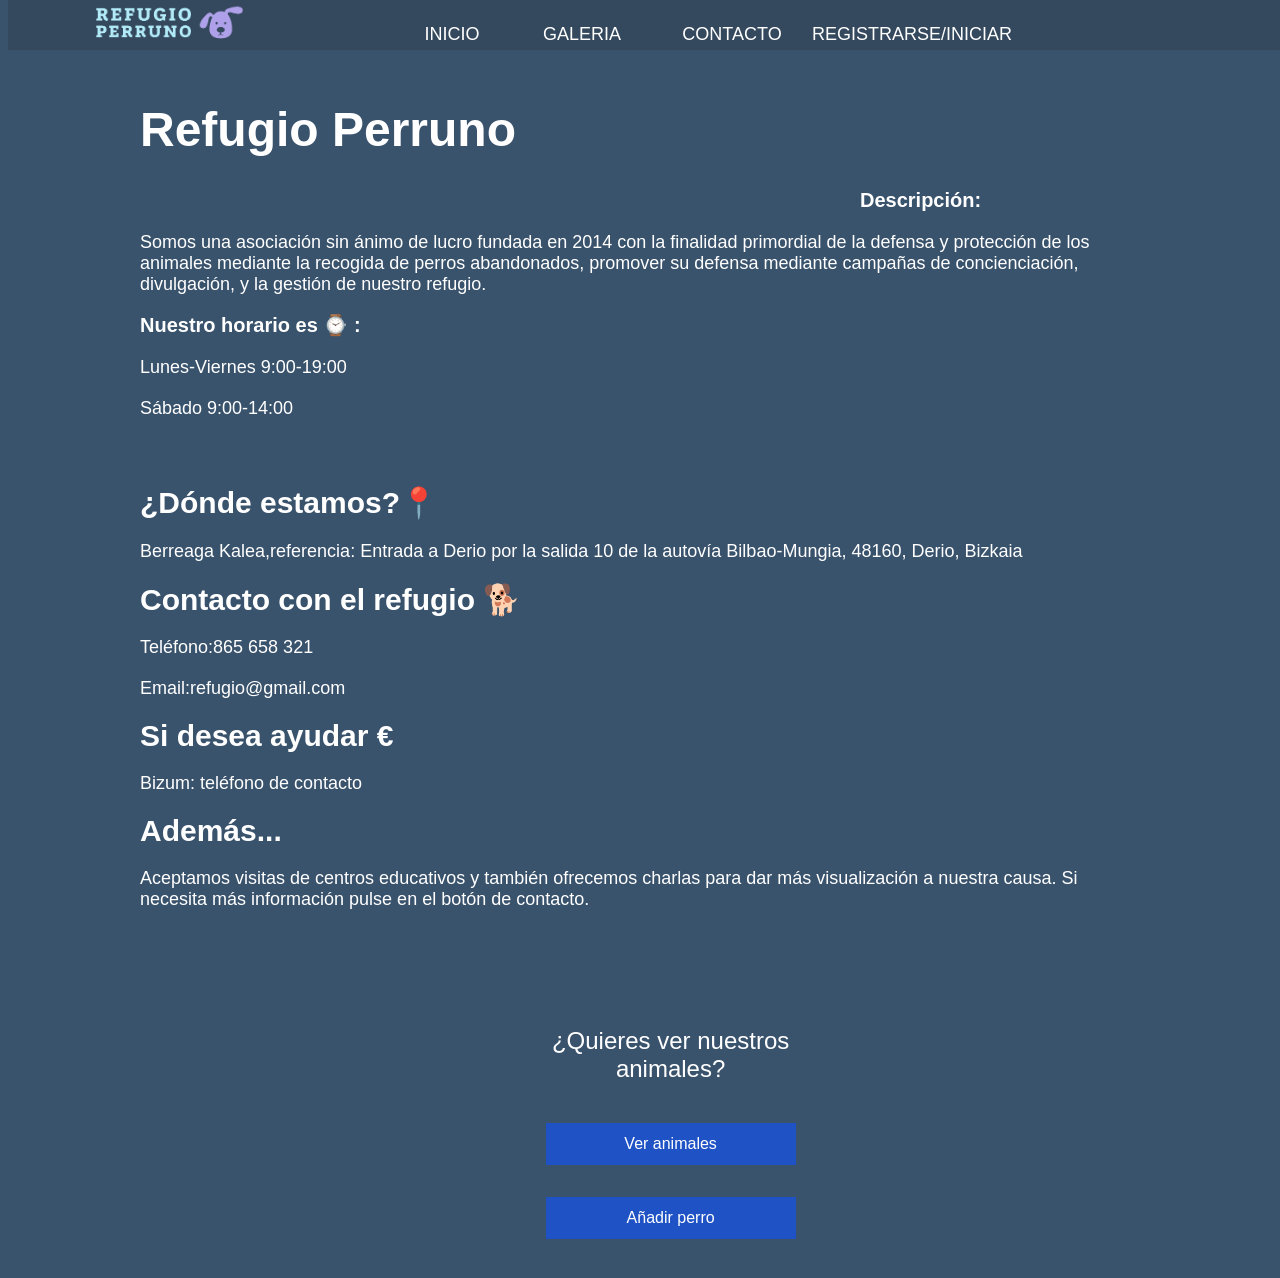
==== app/index.html @ 5a8317a4 "Tildes index" ====
<!DOCTYPE html>
<html lang="en">
<head>
    <meta charset="UTF-8">
    <meta http-equiv="X-UA-Compatible" content="IE=edge">
    <meta name="viewport" content="width=device-width, initial-scale=1.0">
    <title>Pagina principal</title>
    <link rel="stylesheet" href="main.css">
   
</head>
<body>
    <div>
        <nav>
            <ul>
            <a href="index.html">INICIO</a> 
            <a href="galeria.html">GALERIA</a>
            <a href="contacto.html">CONTACTO</a>
            <a href="registroform.php">REGISTRARSE/INICIAR</a>
            <img src="transparente.png" class =logo>
            <div class="animation start-home"></div>
        </ul>
        </nav>
    </div>

    <div class="contenedor">

        <h1 class="titulo">
            Refugio Perruno 
        </h1>
        
        <img src="https://media.quincemil.com/imagenes/2020/12/28212016/DSC_1038-2-1920x1080.jpg" alt="">
        <h1 class="subtitulo"> Descripción:</h1>
        <p>Somos una asociación sin ánimo de lucro fundada en 2014 con la finalidad primordial de la defensa y protección de los animales mediante la recogida de perros abandonados, promover su defensa mediante campañas de concienciación, divulgación, y la gestión de nuestro refugio.</p>
        
        <h1 class= "horario">
            Nuestro horario es &#x231A :
        </h1>
        <p>Lunes-Viernes 9:00-19:00</p>
        <p>Sábado 9:00-14:00</p>
        <br>

        <h1 class="localizacion">
            ¿Dónde estamos?📍
        </h1>
        <p>Berreaga Kalea,referencia: Entrada a Derio por la salida 10 de la autovía Bilbao-Mungia, 48160, Derio, Bizkaia</p>

        <h1 class= "contacto">
            Contacto con el refugio &#128021
        </h1>
        <p>Teléfono:865 658 321</p>
        <p>Email:refugio@gmail.com</p>

        <h1 class= "donacion">
            Si desea ayudar €
        </h1>
        <p>Bizum: teléfono de contacto</p>

        <h1 class= "extra">
            Además...
        </h1>
        <p>Aceptamos visitas de centros educativos y también ofrecemos charlas para dar más visualización a nuestra causa. Si necesita más información pulse en el botón de contacto.</p>
    </div>


   <div class=" botones">

    <p>¿Quieres ver nuestros animales?</p>
    <input class="boton"type="button" value="Ver animales" name="ver.animales" onclick="location='lista.php'">
    <input class="boton" type="button" value="Añadir perro" name="añiadirperro" onclick="location.href='perroform.php'">
   </div>
    
</body>
</html>
---- app/main.css ----
* {
  
    font-family: Arial, Helvetica, sans-serif;
}

.contenedor{
    width: 100%;
    max-width: 1000px;
    margin: auto;
    padding: 60px;
    margin-top: 10px;
   
}

.contenedor img {
    width: 700px;
    float: left;
    margin-right: 20px;
    margin-bottom: 20px;
}

.contenedor p{

    font-size: 18px;
    font-weight: 300;
    margin-top: 20px;

}

.botones {
    text-align: center;
    margin-top: 10px;
}


.title {
    font-size: 40px;
    
}

.subtitulo{

    font-size: 20px;
    font-weight: bolder;
}

.horario{

    font-size: 20px;
    font-weight: bolder;
}

.localizacion {
    font-size: 30px;
    font-weight: bolder;
}

.contacto {
    font-size: 30px;
    font-weight: bolder;
}

.donacion {
    font-size: 30px;
    font-weight: bolder;
}       

.extra {
    font-size: 30px;
    font-weight: bolder;
}



.botones {
    
    padding: 15px 32px;
    display: inline-block;
    font-size: 24px;
    border: none;
    border-radius: 2px;
    text-align: center;
    margin: auto;
    margin-left: 40%;
    width: 250px;
}


nav{
    width: 100%;
    height: 50px;
    background-color:#34495e;
    font-size: 0;
    position: fixed;
    top: 0;
    z-index: 1030; 
}

nav a {
    width: 100%;
    line-height: 60px;
    height: 100%;
    font-size: 18px;
    display: inline-block;
    position:relative;
    z-index: 1;
    text-decoration: none;
    text-transform: uppercase;
    text-align: center;
    color: white;
    cursor: pointer;
}

 nav ul {
    width: 70%;
    margin-left: auto;
}

a:nth-child(1){
    width: 120px;
}

a:nth-child(2){
    width: 140px;
}

a:nth-child(3){
    width: 160px;
}

a:nth-child(4){
    width: 180px;
}


body {

    font-size: 24px;
    font-family: sans-serif;
    background: #3a536d;
    color: white;
    
}

.logo{
    position:relative;
    right: 900px;
    height: 40px;
    bottom:-4px;
  }

.boton {
    width: 100%;
    background: #1f53c5;
    border: none;
    padding: 12px;
    color: white;
    margin: 16px 0;
    font-size: 16px;
}

.h1 {
    margin: auto;
    text-emphasis: none;
}

.texto.imagen {
    float: left;
    width: 100px;
    height: 100px;
}

.texto{
    margin-left: 5px;
    font-family: sans-serif;
}
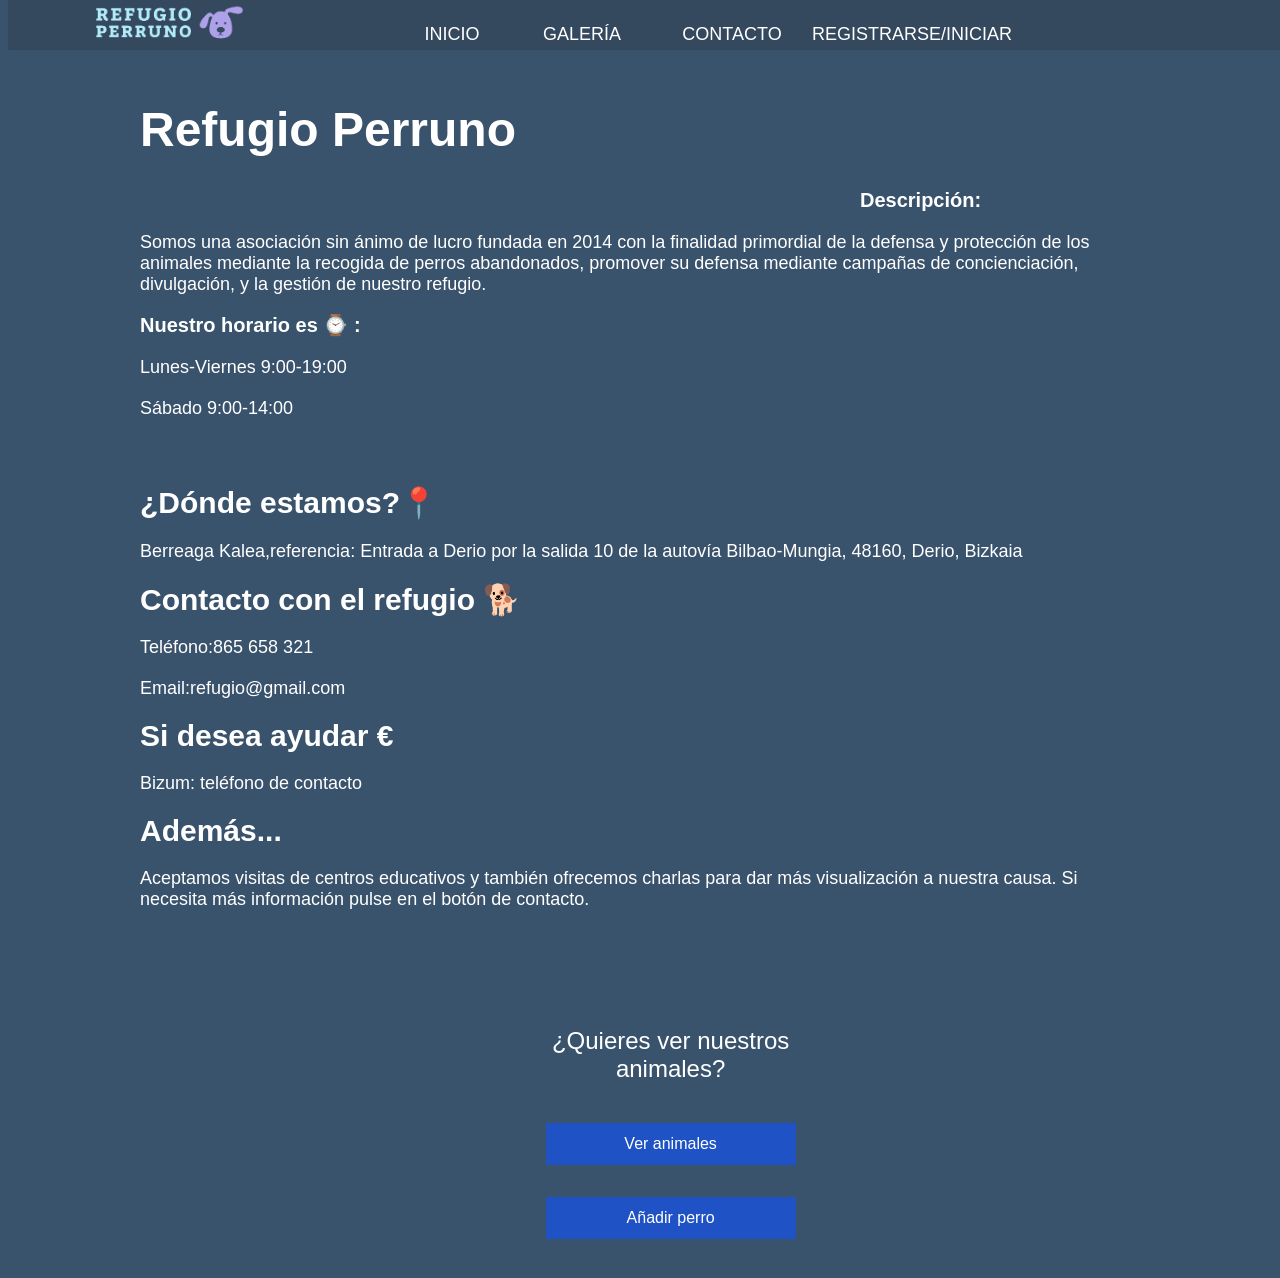
==== commit a8308566: "DIseño y tildes" ====
--- a/app/index.html
+++ b/app/index.html
@@ -13,7 +13,7 @@
         <nav>
             <ul>
             <a href="index.html">INICIO</a> 
-            <a href="galeria.html">GALERIA</a>
+            <a href="galeria.html">GALERÍA</a>
             <a href="contacto.html">CONTACTO</a>
             <a href="registroform.php">REGISTRARSE/INICIAR</a>
             <img src="transparente.png" class =logo>
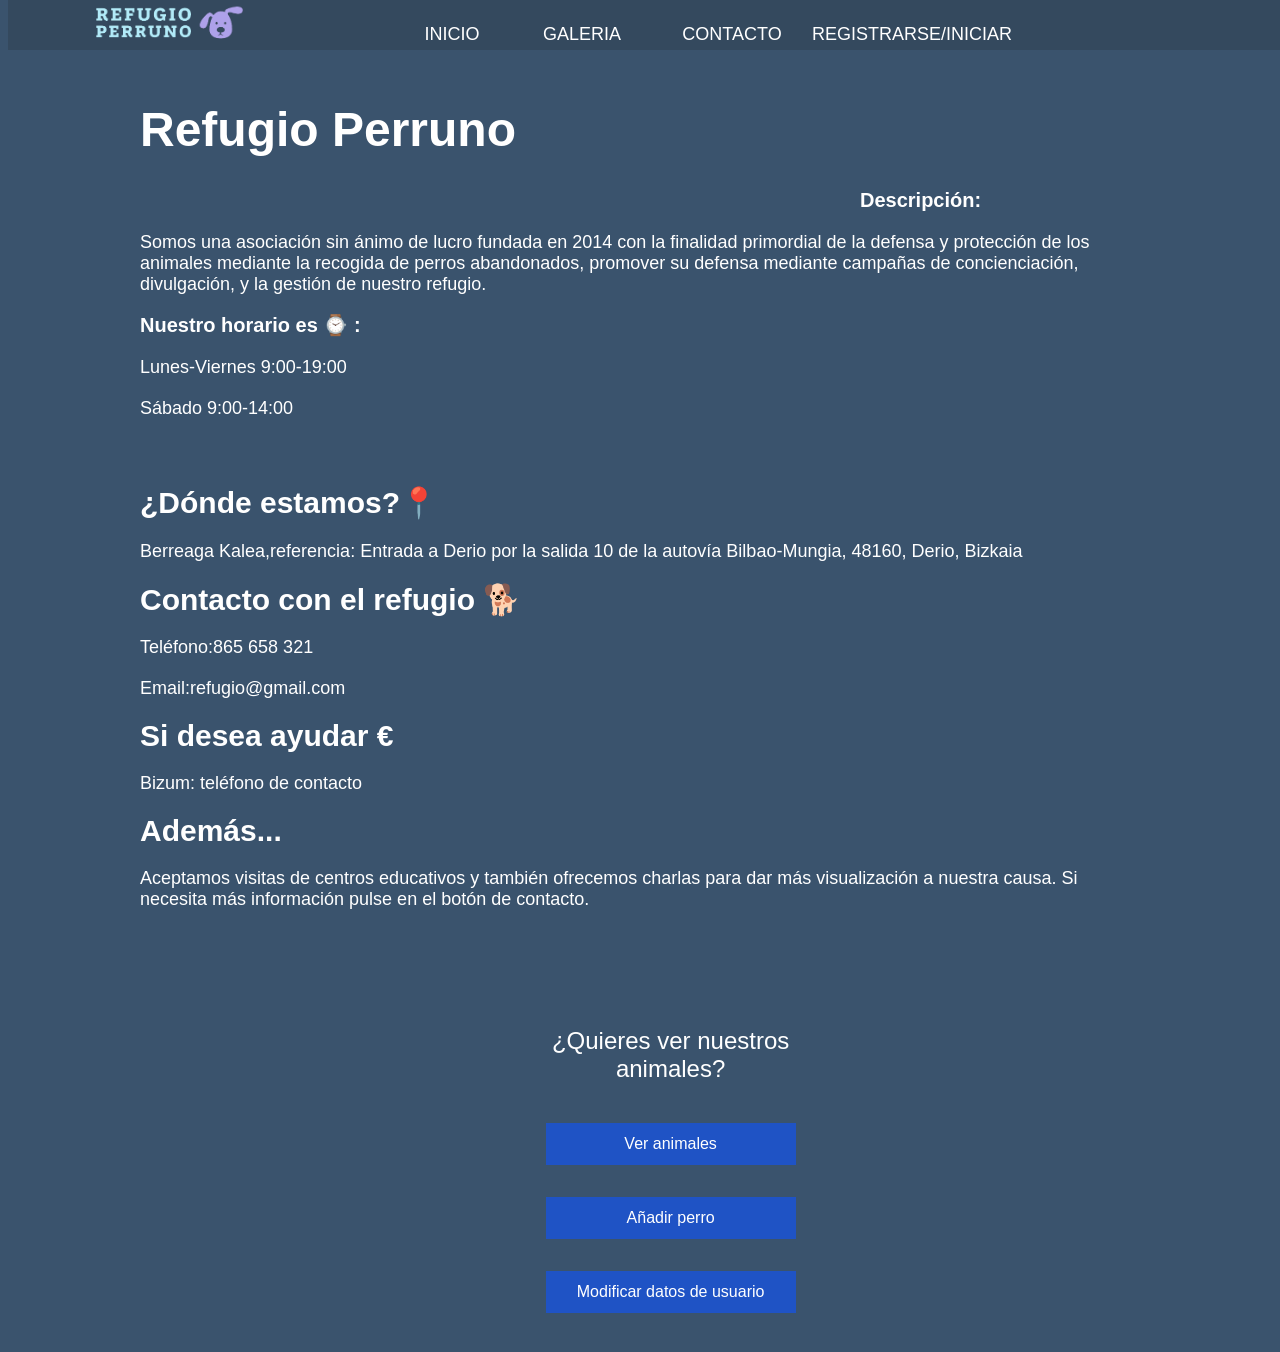
==== commit 5d1e92db: "Boton modificar index actualizado" ====
--- a/app/index.html
+++ b/app/index.html
@@ -13,7 +13,7 @@
         <nav>
             <ul>
             <a href="index.html">INICIO</a> 
-            <a href="galeria.html">GALERÍA</a>
+            <a href="galeria.html">GALERIA</a>
             <a href="contacto.html">CONTACTO</a>
             <a href="registroform.php">REGISTRARSE/INICIAR</a>
             <img src="transparente.png" class =logo>
@@ -67,6 +67,7 @@
     <p>¿Quieres ver nuestros animales?</p>
     <input class="boton"type="button" value="Ver animales" name="ver.animales" onclick="location='lista.php'">
     <input class="boton" type="button" value="Añadir perro" name="añiadirperro" onclick="location.href='perroform.php'">
+    <input class="boton" type="button" value="Modificar datos de usuario" name="moddatos" onclick="location.href='iniciosesion.php'">
    </div>
     
 </body>
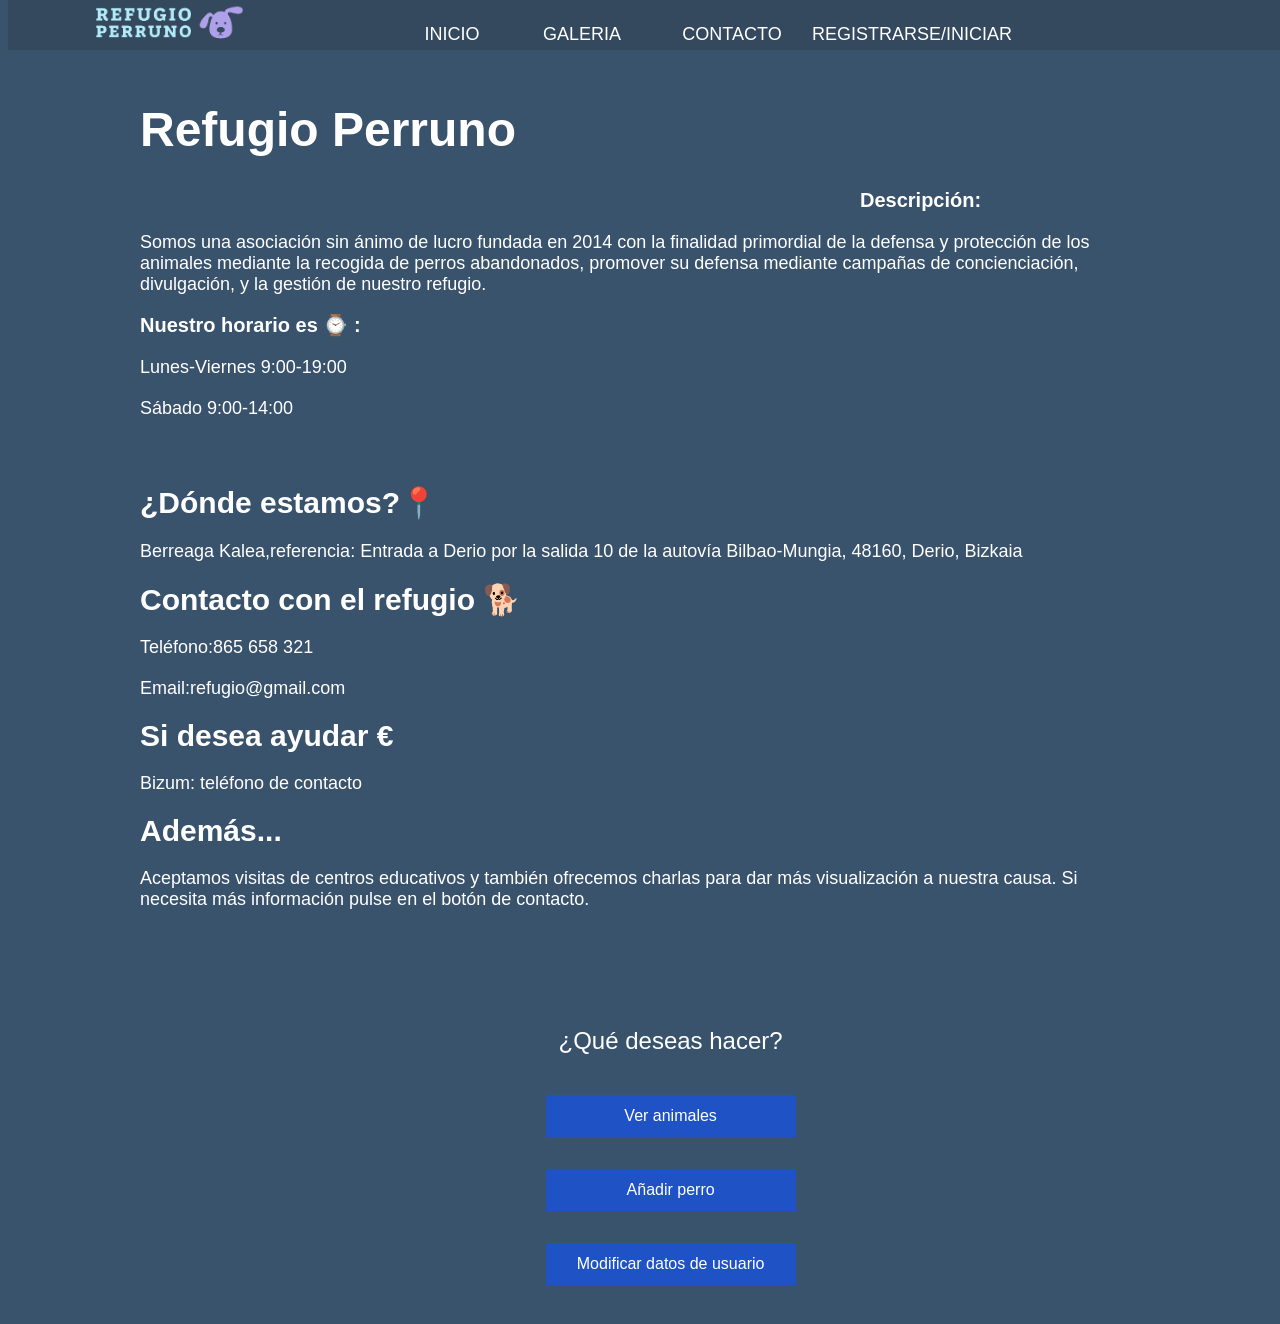
==== commit c3709fb0: "Index modificado" ====
--- a/app/index.html
+++ b/app/index.html
@@ -64,7 +64,7 @@
 
    <div class=" botones">
 
-    <p>¿Quieres ver nuestros animales?</p>
+    <p>¿Qué deseas hacer?</p>
     <input class="boton"type="button" value="Ver animales" name="ver.animales" onclick="location='lista.php'">
     <input class="boton" type="button" value="Añadir perro" name="añiadirperro" onclick="location.href='perroform.php'">
     <input class="boton" type="button" value="Modificar datos de usuario" name="moddatos" onclick="location.href='iniciosesion.php'">
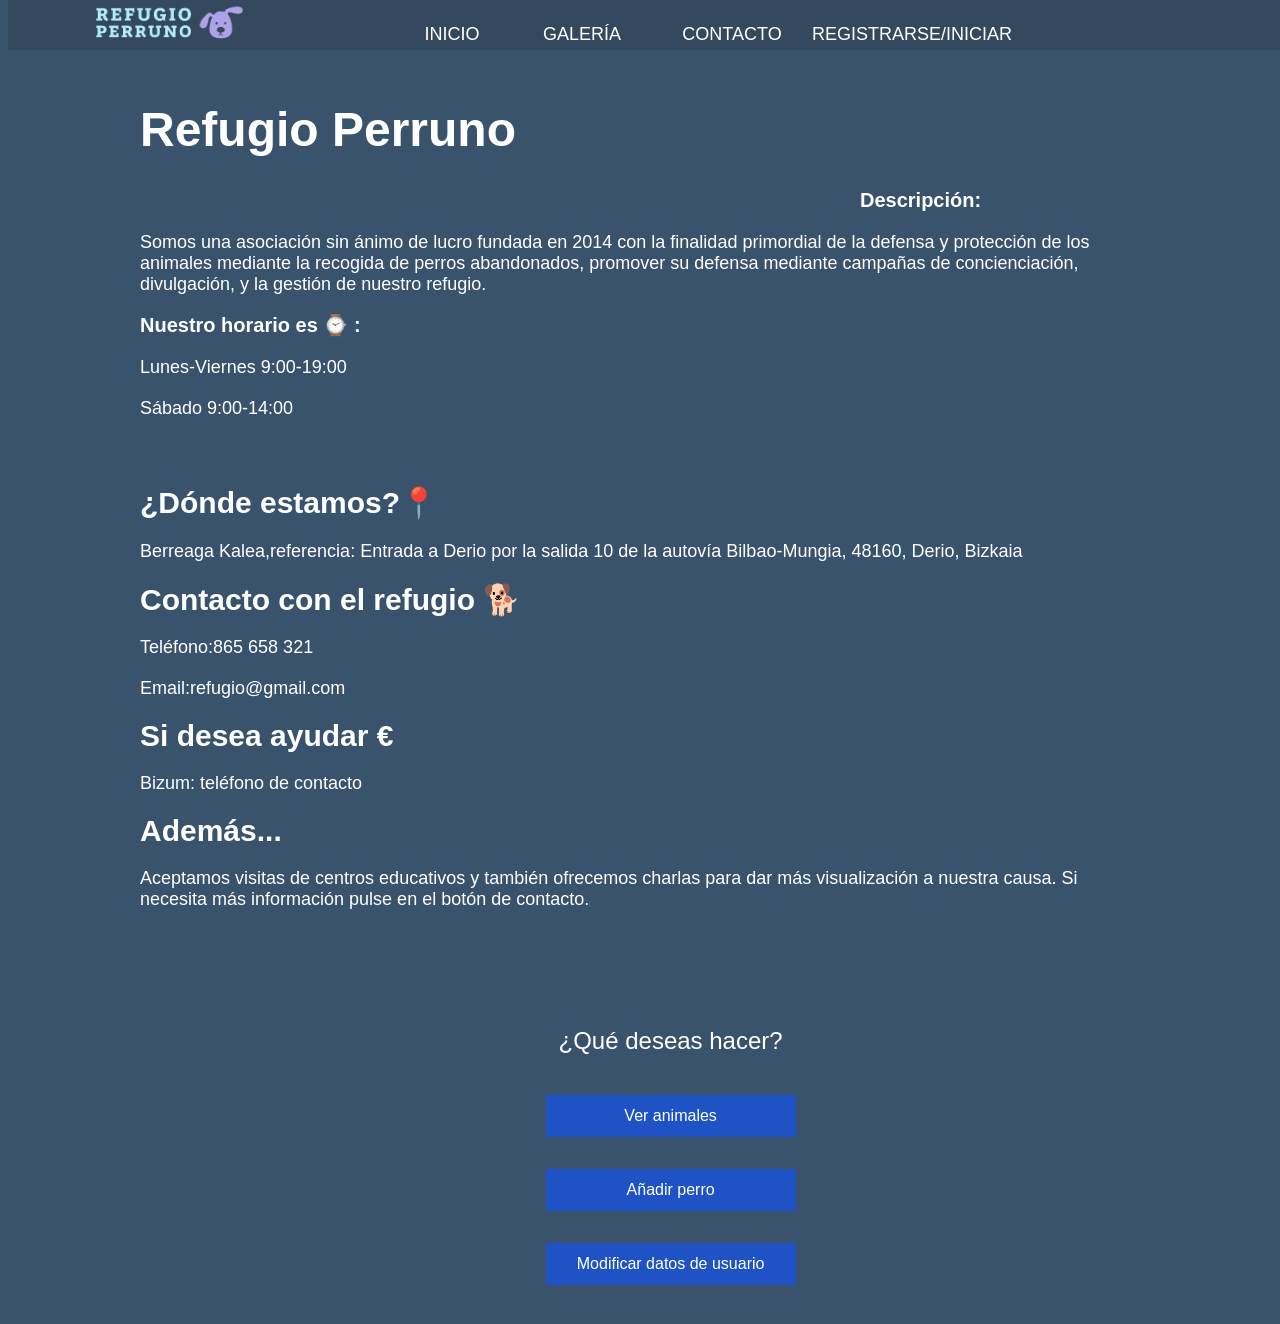
==== commit 15fad3fb: "Merge branch 'entrega_1' of https://github.com/xballes/Proyecto0SGSSI into main" ====
--- a/app/index.html
+++ b/app/index.html
@@ -13,7 +13,7 @@
         <nav>
             <ul>
             <a href="index.html">INICIO</a> 
-            <a href="galeria.html">GALERIA</a>
+            <a href="galeria.html">GALERÍA</a>
             <a href="contacto.html">CONTACTO</a>
             <a href="registroform.php">REGISTRARSE/INICIAR</a>
             <img src="transparente.png" class =logo>
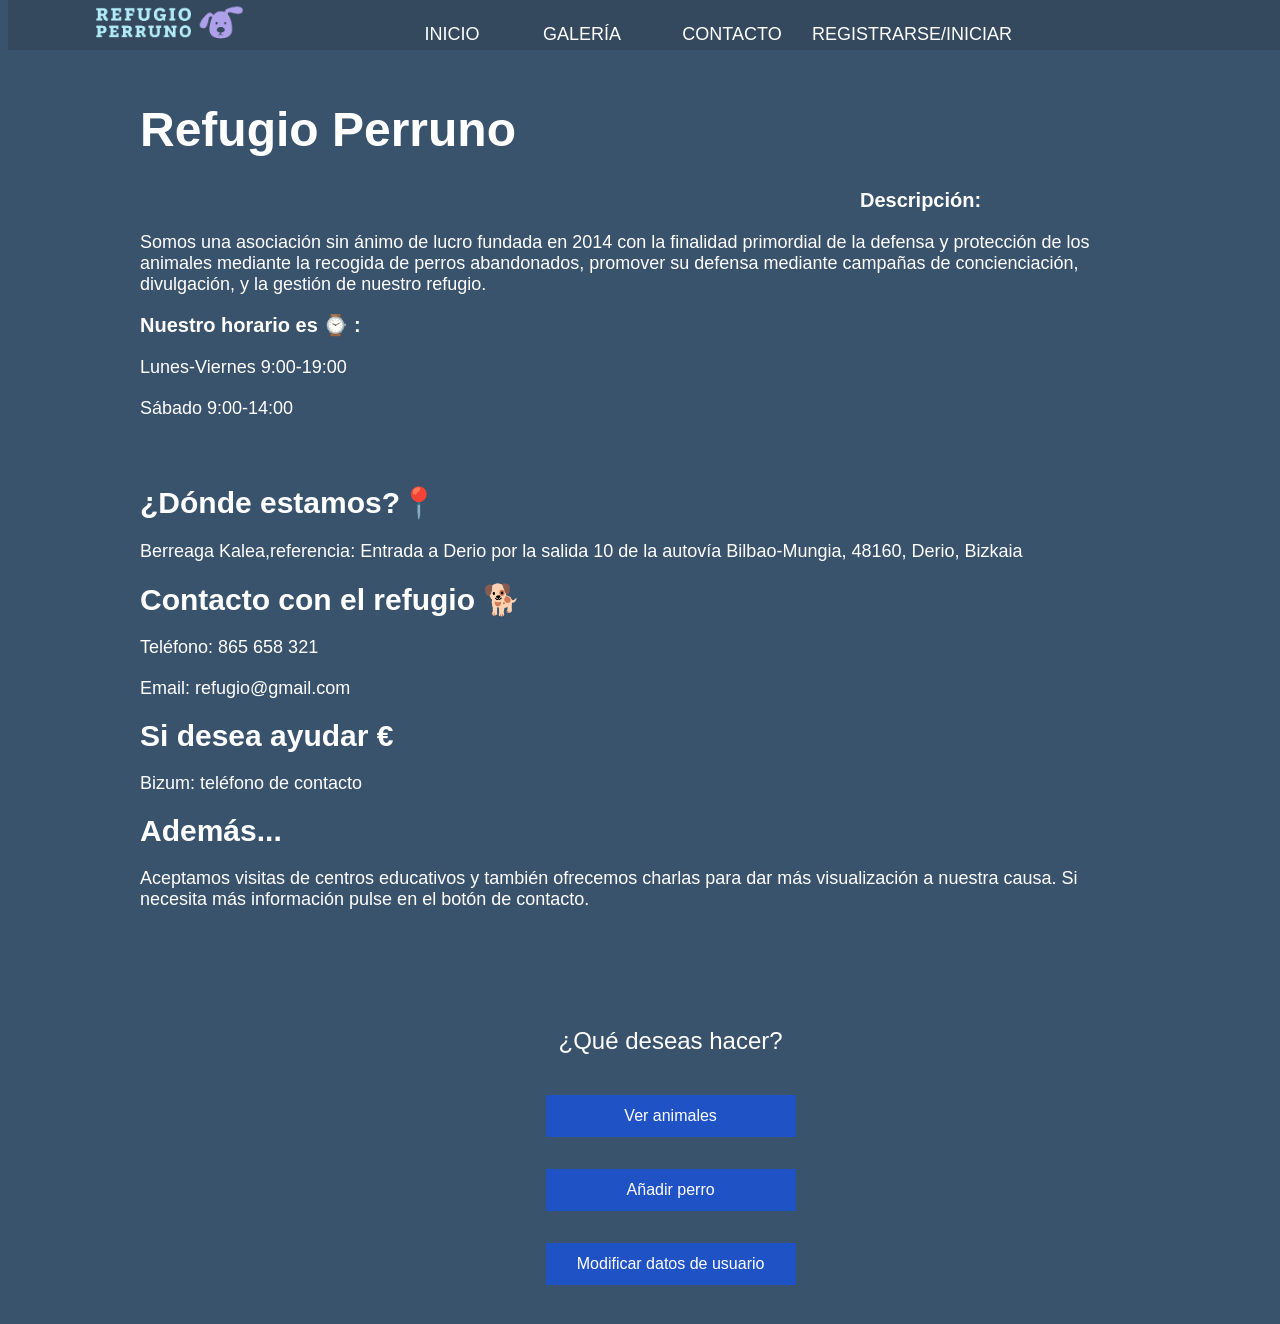
==== commit cc966c82: "Prueba de cambio" ====
--- a/app/index.html
+++ b/app/index.html
@@ -47,8 +47,8 @@
         <h1 class= "contacto">
             Contacto con el refugio &#128021
         </h1>
-        <p>Teléfono:865 658 321</p>
-        <p>Email:refugio@gmail.com</p>
+        <p>Teléfono: 865 658 321</p>
+        <p>Email: refugio@gmail.com</p>
 
         <h1 class= "donacion">
             Si desea ayudar €
